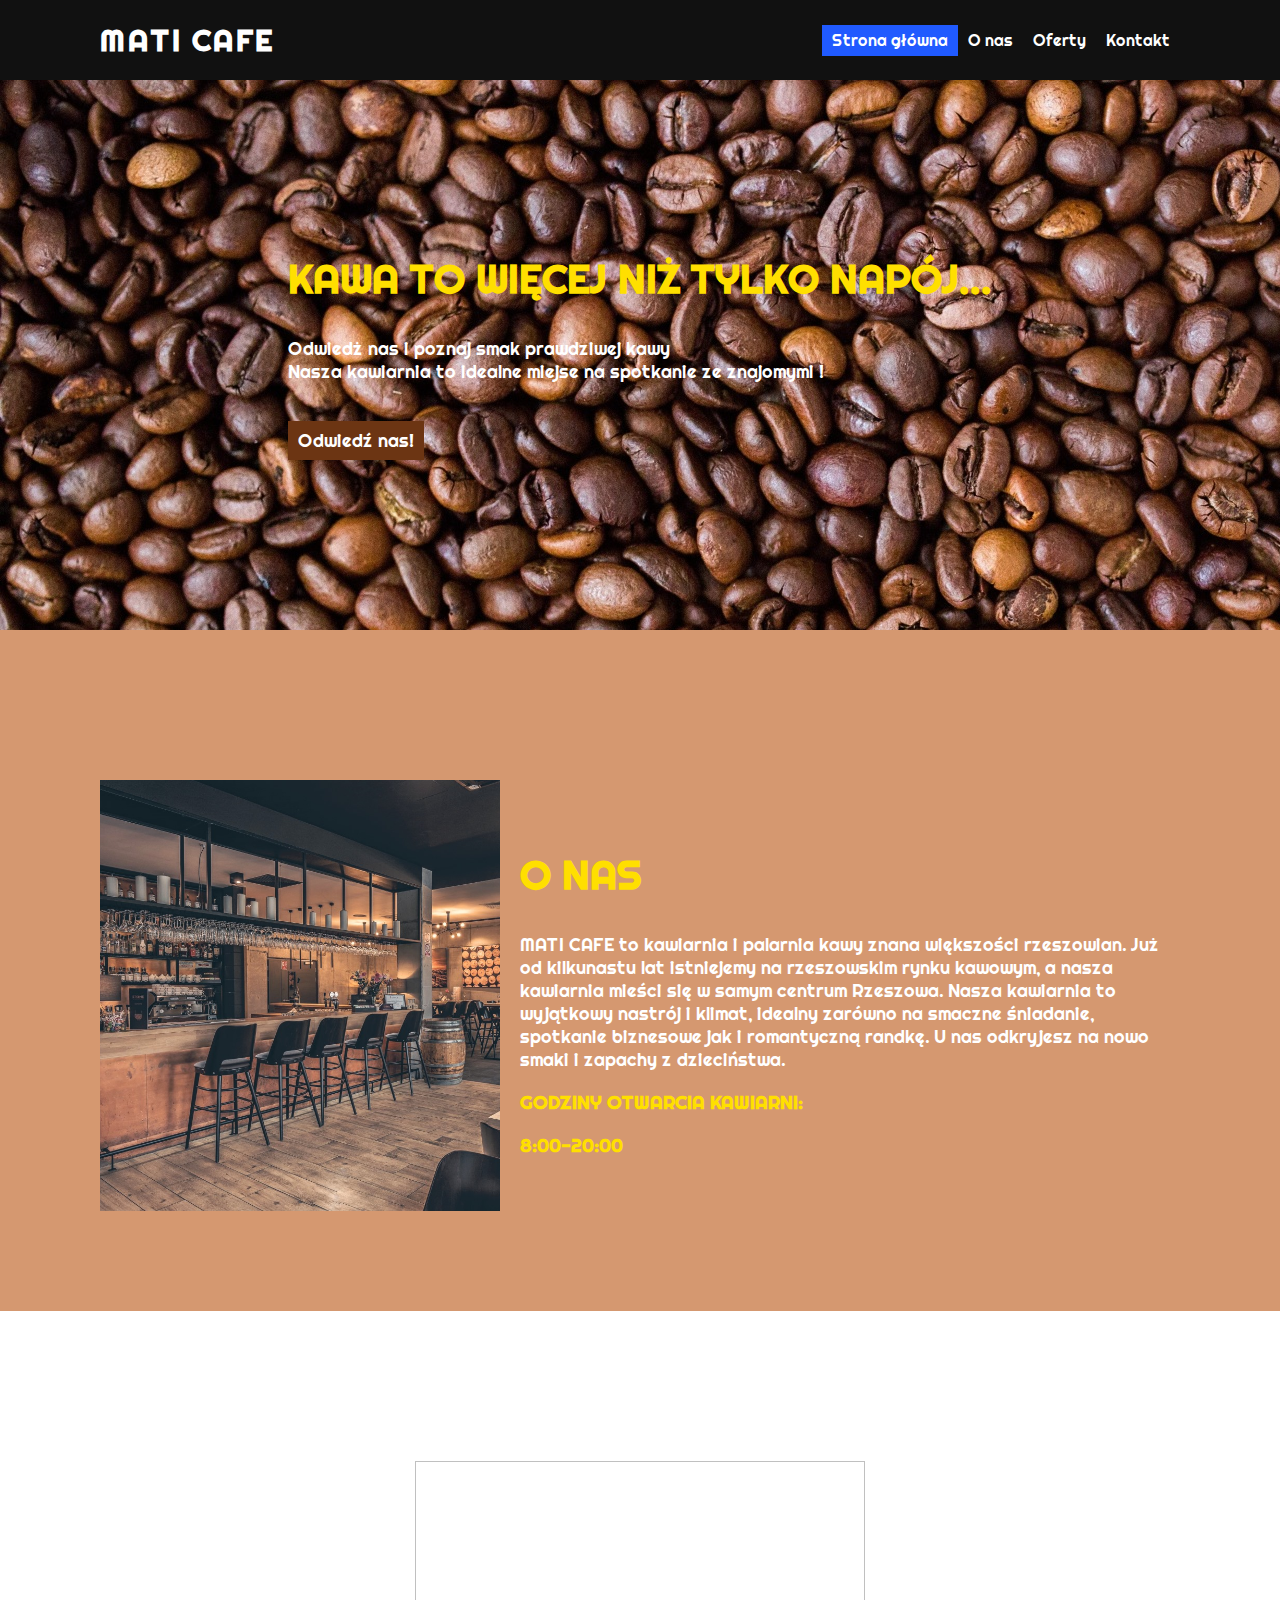
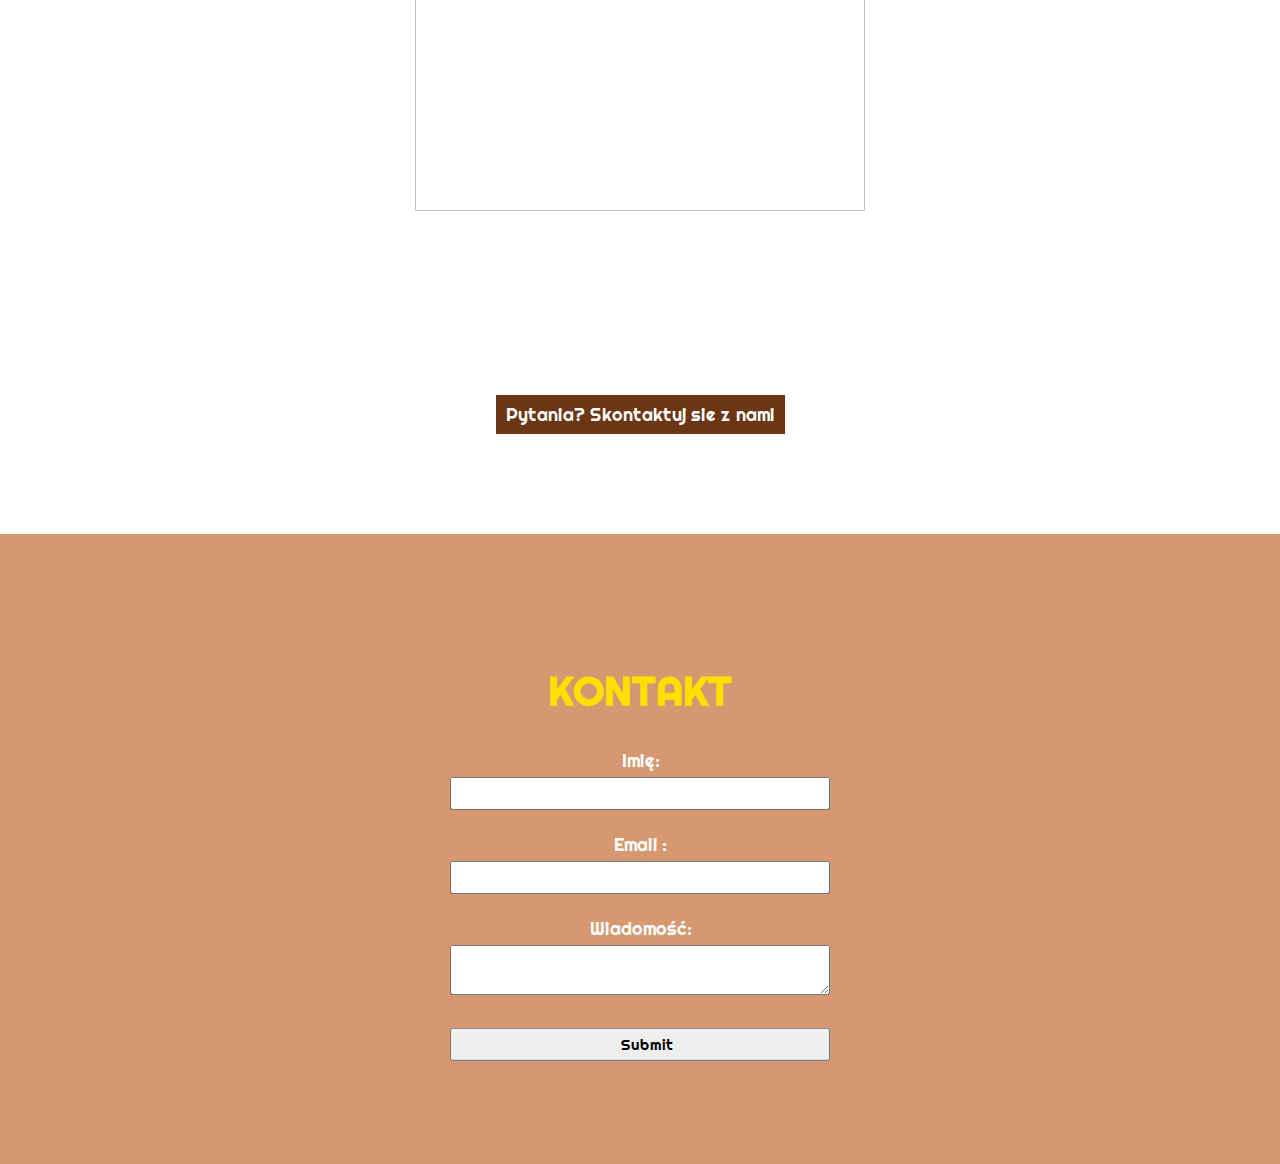
==== index.html @ e89a281b "html+css" ====
<!DOCTYPE html>
<html>
<head>
    <meta charset='utf-8'>
    <title>Kawiarnia</title>
    <link href="https://fonts.googleapis.com/css2?family=Righteous&display=swap" rel="stylesheet">
    <meta name='viewport' content='width=device-width, initial-scale=1'>
    <link rel='stylesheet' href='style.css'>

</head>
<body>
    <header id="header">
        <a href="#" class="logo">MATI CAFE</a>
        <ul>
            <li><a href=#home class="active">Strona główna</a></li>
            <li><a href=#about>O nas</a></li>
            <li><a href=#services>Oferty</a></li>
            <li><a href=#contact>Kontakt</a></li>

        </ul>
        
    </header>
    <section id="home">
        <div id="pierwszy">
            <h2>Kawa to więcej niż tylko napój...</h2>
            <p>
                Odwiedż nas i poznaj smak prawdziwej kawy</br>
                Nasza kawiarnia to idealne miejse na spotkanie ze znajomymi !
                
            </p>
            <a href="#about">Odwiedź nas!</a>
        </div>

        

    </section>
    <section id="about">
        <img src="onas.png" id="onass">
        <div>
            <h2>O nas</h2>
            <p>
                MATI CAFE to kawiarnia i palarnia kawy znana większości rzeszowian. Już od kilkunastu lat istniejemy na rzeszowskim rynku kawowym, a nasza kawiarnia mieści się w samym centrum Rzeszowa.

Nasza kawiarnia to wyjątkowy nastrój i klimat, idealny zarówno na smaczne śniadanie, spotkanie biznesowe jak i romantyczną randkę. U nas odkryjesz na nowo smaki i zapachy z dzieciństwa. 



 </p>

 

<h3>GODZINY OTWARCIA KAWIARNI:</h3>

<h3>8:00-20:00 </h3>
                
           
            
        </div>
        
    </section>
    <section id="services">
        <div id="drugi">
            <img name="slide" />
            <h2>Nasze specjalności:</h2>
            <p id="tekst">
                Odwiedż nas i poznaj smak prawdziwej kawy
                Nasza kawiarnia to idealne miejse na spotkanie ze znajomymi !
                
            </p>
            <a href="#contact">Pytania? Skontaktuj sie z nami</a>
        </div>
        
        
    </section>
    <section id="contact">
        <div >
                <form method="POST" name="contactform" action="contact-form-handler.php"> 
                <h2>kontakt</h2>
                <p>
                <label for='name'>Imię:</label> <br>
                <input type="text" name="name">
                </p>
                <p>
                <label for='email'>Email :</label> <br>
                <input type="text" name="email"> <br>
                </p>
                <p>
                <label for='message'>Wiadomość:</label> <br>
                <textarea name="message"></textarea>
                </p>
                <input type="submit" value="Submit"><br>
                </form>
                

           

            
        </div>
        
    </section>

    
    

</body>
</html>
---- style.css ----
*
{
    
    font-family: 'Righteous', cursive;
    margin: 0 px;
    padding: 0px;
    box-sizing: border-box;
}
body{
    margin:0px;
}
header
{
    position:fixed;
    width:100%;
    height:80px;
    padding:0 100px;
    display: flex;
    justify-content: space-between;
    align-items: center;
    background:#111;
    z-index:1000;
}
header .logo{
    color:#fff;
    font-size: 30px;
    text-decoration: none;
    letter-spacing: 2px;
    font-weight: 700;
 
}
header ul{
    position: relative;
    display:flex;
}
header ul li{
    position: relative;
    list-style: none;
}
header ul li a{
    position: relative;
    padding: 5px 10px;
    color:#fff;
    display: inline-block;
    text-decoration: none;
    cursor:pointer;
}
header ul li a.active,
header ul li a:hover{
    background: #205aff;
}


section{
    position: relative;
    display: flex;
    justify-content: space-between;
    align-items: center;
    min-height: 70vh;
    padding:150px 100px 100px;
    
}
section img{
    max-width: 320px;
    margin-left: 30px;
}
#onass{
    margin-left: 0px;
    margin-right: 20px;
    max-width: 400px;
}
section h2{
    font-size: 2.5em;
    text-transform:uppercase ;
    color:#ffdf00;
}section h3{
    color:#ffdf00;
}
section p{
    font-size: 18px;
    
}
section a{
    display: inline-block;
    padding: 8px 10px;
    text-decoration: none;
    font-size: 18px;
    background: #6c3513;
    color:#fff;
    margin-top: 20px;
}
section:nth-child(odd){
    position:relative;
    justify-content: center;
    align-items: center;
    /*background: #6c3513;
    background: #dac6b4;
    background: #c88770;*/
    background: #d59870;
    color: #fff;
    
}section:nth-child(even){
    position:relative;
    justify-content: center;
    align-items: center;
    background-image: url("tlo.jpg");
    background-attachment: fixed;
    color: white;
    
    
}
#services img{
    width:450px ;
    height:350px;
    max-width: 800px;
    margin-left: 0px;
    margin-right: 0px;
}
#drugi{
    text-align: center;
    justify-content: center;
}
#drugi h2{
    text-align: center;
    justify-content: center;
    color:#fff;
}

#drugi h3{
    color:#ffdf00;
}
form{
	position: absolute;
	top: 50%;
	left: 50%;
	transform: translate(-50%, -50%);
	width: 450px;
	
	padding: 35px;
    border-radius: 7px;
    text-align: center;
    justify-content: center;
    
}
input{
	width: 100%;
	font-size: 15px;
	margin: 5px auto;
	padding: 5px 5px 5px 20px;
}
textarea{
    width: 100%;
	font-size: 15px;
	margin: 5px auto;
	padding: 5px 5px 5px 20px;
}
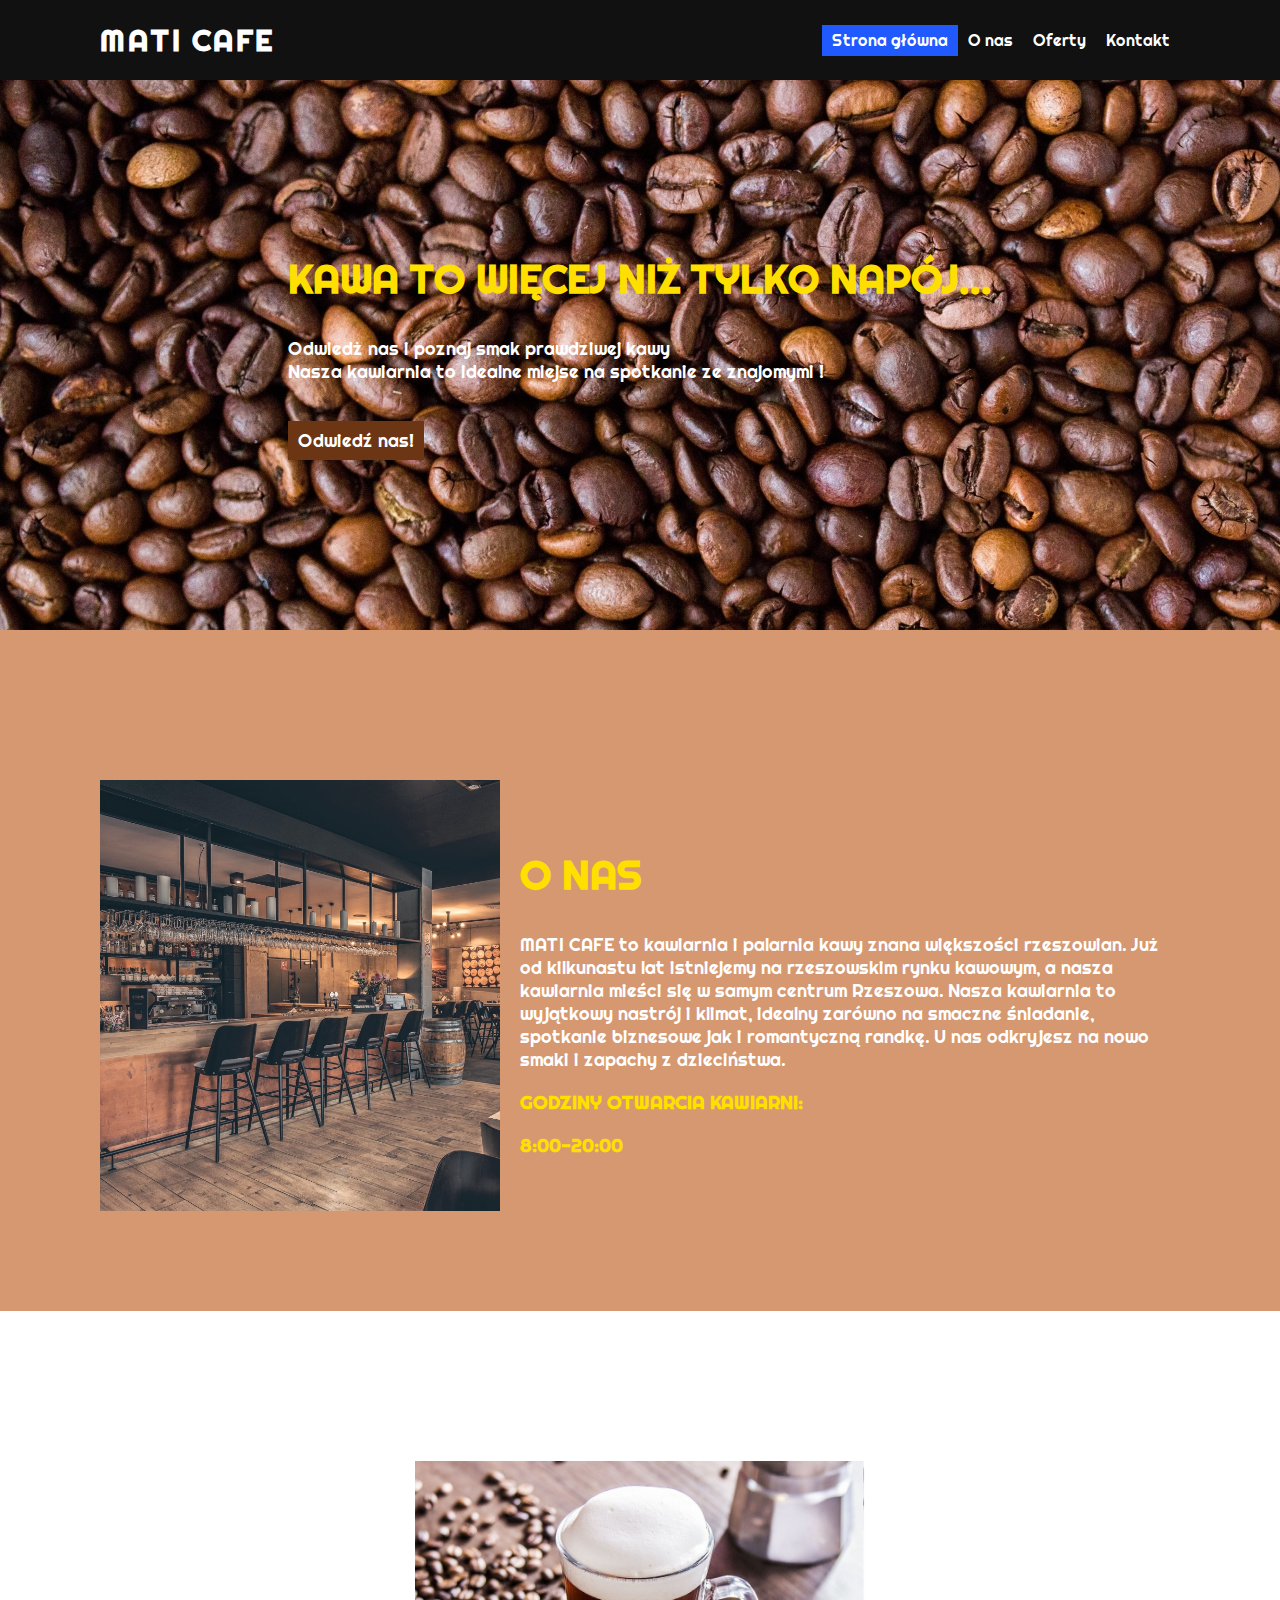
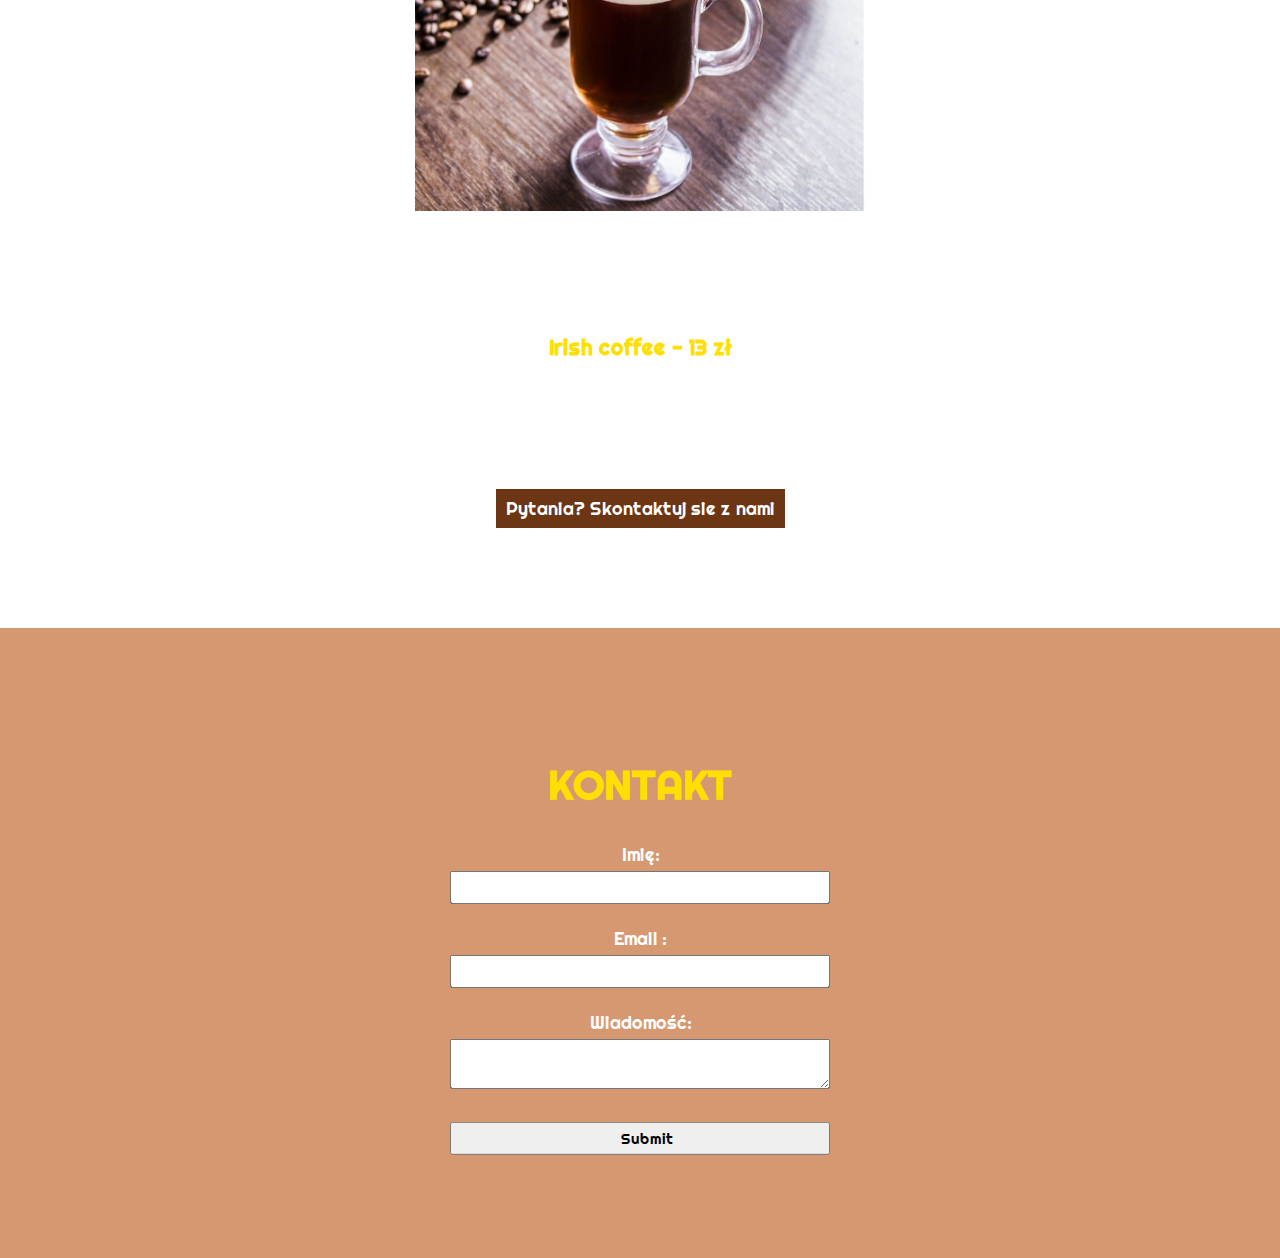
==== commit 9774f21c: "php" ====
--- a/index.html
+++ b/index.html
@@ -6,7 +6,8 @@
     <link href="https://fonts.googleapis.com/css2?family=Righteous&display=swap" rel="stylesheet">
     <meta name='viewport' content='width=device-width, initial-scale=1'>
     <link rel='stylesheet' href='style.css'>
-
+    <script type="text/javascript" src="skrypt.js"></script>
+    <script language="JavaScript" src="scripts/gen_validatorv31.js" type="text/javascript"></script>
 </head>
 <body>
     <header id="header">
@@ -91,7 +92,15 @@
                 <input type="submit" value="Submit"><br>
                 </form>
                 
-
+                <script language="JavaScript">
+                // Code for validating the form
+                // Visit http://www.javascript-coder.com/html-form/javascript-form-validation.phtml
+                // for details
+                var frmvalidator  = new Validator("contactform");
+                frmvalidator.addValidation("name","req","Wpisz prawidłowe imię"); 
+                frmvalidator.addValidation("email","req","Wpisz e-mail"); 
+                frmvalidator.addValidation("email","email","Wpisz prawidłowy e-mail"); 
+                </script>
            
 
             
